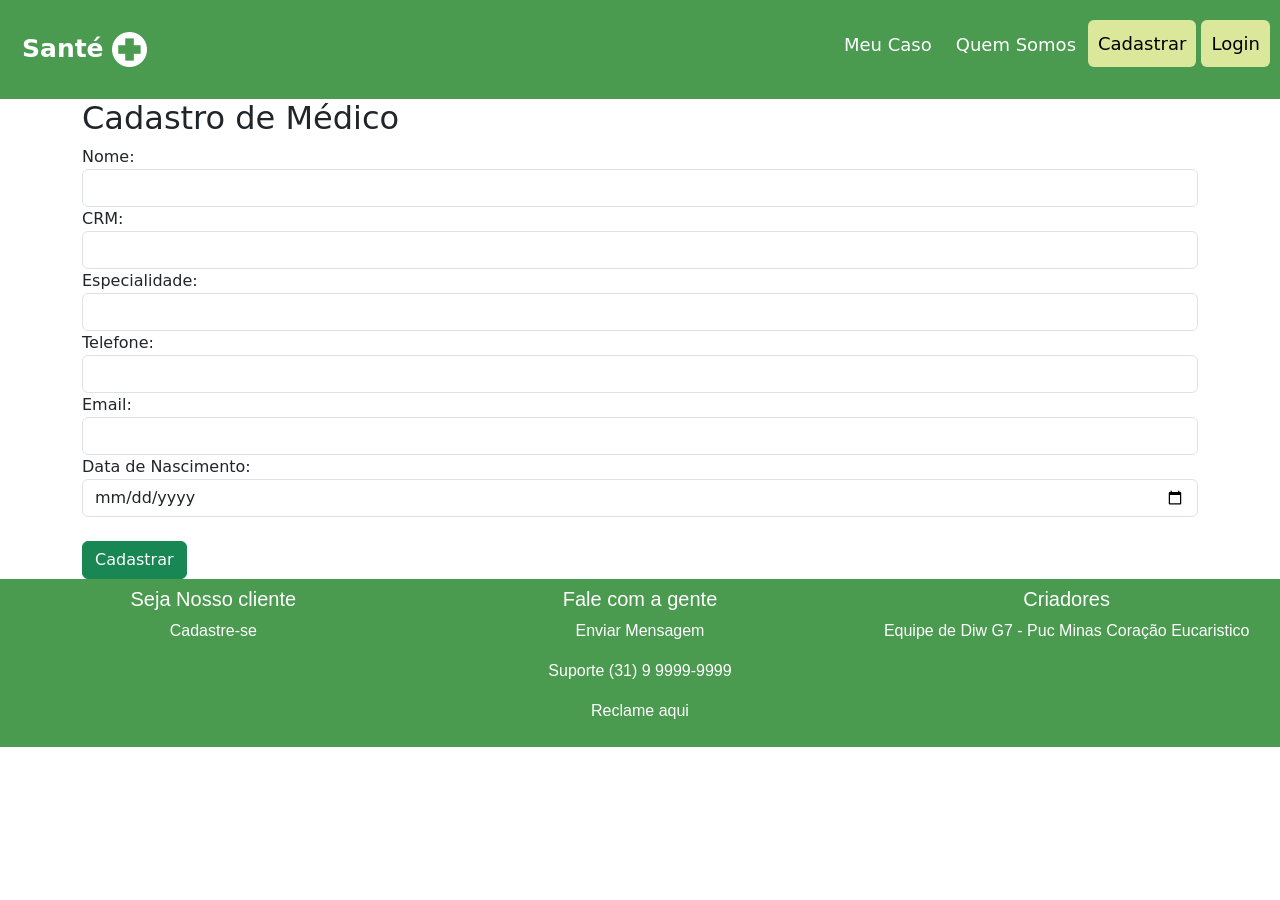
==== codigo/Prototipo/Cadastro_Med.html @ 535616a9 "Adição tela cadastro medico" ====
<!DOCTYPE html>
<html lang="en">
<head>
    <meta charset="UTF-8">
    <meta name="viewport" content="width=device-width, initial-scale=1.0">
    <link href="assets/css/main.css" rel="stylesheet">
    <link href="https://cdn.jsdelivr.net/npm/bootstrap@5.3.3/dist/css/bootstrap.min.css" rel="stylesheet" integrity="sha384-QWTKZyjpPEjISv5WaRU9OFeRpok6YctnYmDr5pNlyT2bRjXh0JMhjY6hW+ALEwIH" crossorigin="anonymous">
    <title>Santé</title>
</head>
<body>
    
    <Header>
        <div class="header">
          <a href="index.html" class="logo">Santé <img src="assets/img/Saude.png" alt="saude" class="img-saude"></a>
          <div class="header-right">
            <a href="#home">Meu Caso</a>
            <a href="#contact">Quem Somos</a>
            <button href="#" type="button" class="btn-verde">Cadastrar</button>
            <button href="#" type="button" class="btn-verde">Login</button>
          </div>
        </div>
    </Header>

    <div class="container">
        <h2>Cadastro de Médico</h2>
        <form>
          <div class="form-group">
            <label for="nome">Nome:</label>
            <input type="text" class="form-control" id="nome" name="nome" required>
          </div>
          <div class="form-group">
            <label for="crm">CRM:</label>
            <input type="text" class="form-control" id="crm" name="crm" required>
          </div>
          <div class="form-group">
            <label for="especialidade">Especialidade:</label>
            <input type="text" class="form-control" id="especialidade" name="especialidade" required>
          </div>
          <div class="form-group">
            <label for="telefone">Telefone:</label>
            <input type="tel" class="form-control" id="telefone" name="telefone" required>
          </div>
          <div class="form-group">
            <label for="email">Email:</label>
            <input type="email" class="form-control" id="email" name="email" required>
          </div>
          <div class="form-group">
            <label for="data_nascimento">Data de Nascimento:</label>
            <input type="date" class="form-control" id="data_nascimento" name="data_nascimento" required>
          </div><br>
          <button type="submit" class="btn btn-success">Cadastrar</button><br>
        </form>
      </div>

    <footer>
        <div class="footer">
          <div class="row g-0 text-center">
  
            <div class="col-6 col-md-4 p-2">
              <h5>Seja Nosso cliente</h5>
              <p>Cadastre-se</p>
            </div>
            <div class="col-6 col-md-4 p-2">
              <h5>Fale com a gente</h5>
              <p>Enviar Mensagem</p>
              <p>Suporte (31) 9 9999-9999</p>
              <p>Reclame aqui</p>
            </div>
            <div class="col-6 col-md-4 p-2">
              <h5>Criadores</h5>
              <p>Equipe de Diw G7 - Puc Minas Coração Eucaristico </p>
            </div>
          </div>
        </div>
      </footer>

    <script src="assets/js/main.js"></script>
</body>
</html>
---- codigo/Prototipo/assets/css/main.css ----
body { 
  margin: 0;
  padding:0;
  border:0;
  font-family: Arial, Helvetica, sans-serif;
}

.header {
  overflow: hidden;
  background-color: #4A9A50;
  padding: 20px 10px;
  color: white;
}

.header a{
  float: left;
  text-align: center;
  padding: 12px;
  text-decoration: none;
  font-size: 18px; 
  line-height: 25px;
  border-radius: 4px;
  color: white;
}

.header a.logo {
  font-size: 25px;
  font-weight: bold;
}

.header a:hover {
  background-color: #3e8042;
}

.header-right {
  float: right;
}

@media screen and (max-width: 500px) {
  .header a {
    float: none;
    display: block;
    text-align: left;
  }

  .header-right {
    float: none;
  }
}

.btn-verde{
  background-color: #DBE89C;
  text-align: center;
  padding: 10px;
  text-decoration: none;
  font-size: 18px; 
  border-radius: 6px;
  border-width: 0px;
  color: black;
}

.btn-verde:hover {
  background-color: #bec988;
}

.footer {
  font-family: Arial, Helvetica, sans-serif;
  width: 100%;
  background-color: #4A9A50;
  color: white;
}
.img-saude{
  width: 35px;
}

.cards{
  background-color: #D1FFD4;
}


.carousel {
  width: 100%;
  overflow: hidden;
}

.carousel-inner {
  display: flex;
  transition: transform 0.5s ease;
}

.carousel-item {
  min-width: 100%;
}

.carousel-item img {
  width: 100%;
  height: auto;
}

/* Botões de navegação */
.carousel-btn {
  cursor: pointer;
  position: absolute;
  top: 50%;
  transform: translateY(-50%);
  background: rgba(255, 255, 255, 0.5);
  padding: 10px;
  border-radius: 50%;
  transition: background 0.3s ease;
}

.carousel-btn:hover {
  background: rgba(255, 255, 255, 0.8);
}

.prev-btn {
  left: 10px;
}

.next-btn {
  right: 10px;
}
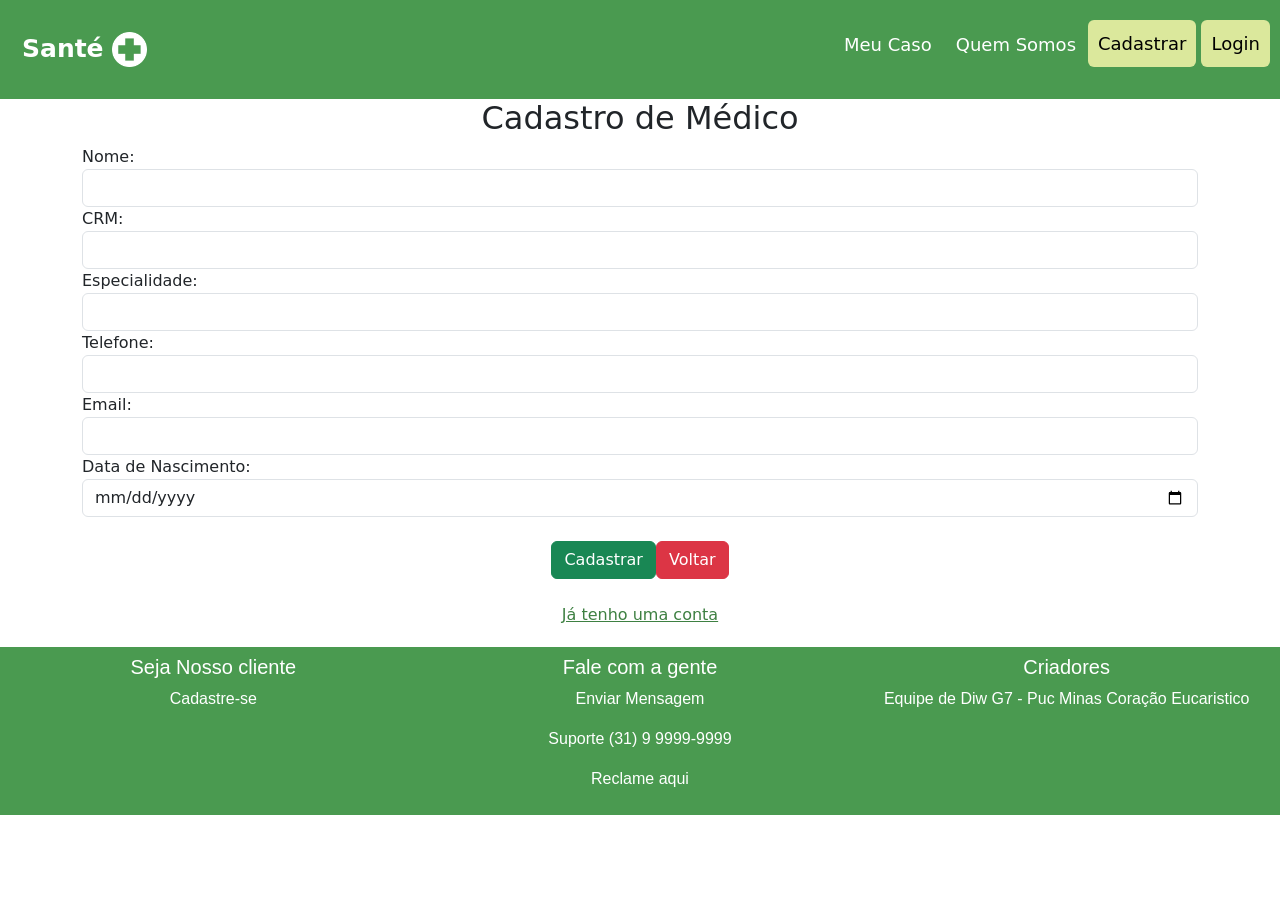
==== commit 749d2afb: "Adição da funcionalidade do cadstro de medico" ====
--- a/codigo/Prototipo/Cadastro_Med.html
+++ b/codigo/Prototipo/Cadastro_Med.html
@@ -4,7 +4,7 @@
     <meta charset="UTF-8">
     <meta name="viewport" content="width=device-width, initial-scale=1.0">
     <link href="assets/css/main.css" rel="stylesheet">
-    <link href="https://cdn.jsdelivr.net/npm/bootstrap@5.3.3/dist/css/bootstrap.min.css" rel="stylesheet" integrity="sha384-QWTKZyjpPEjISv5WaRU9OFeRpok6YctnYmDr5pNlyT2bRjXh0JMhjY6hW+ALEwIH" crossorigin="anonymous">
+    <link href="assets/css/bootstrap.min.css" rel="stylesheet">
     <title>Santé</title>
 </head>
 <body>
@@ -22,8 +22,8 @@
     </Header>
 
     <div class="container">
-        <h2>Cadastro de Médico</h2>
         <form>
+          <h2 class="d-flex justify-content-center">Cadastro de Médico</h2>
           <div class="form-group">
             <label for="nome">Nome:</label>
             <input type="text" class="form-control" id="nome" name="nome" required>
@@ -48,12 +48,17 @@
             <label for="data_nascimento">Data de Nascimento:</label>
             <input type="date" class="form-control" id="data_nascimento" name="data_nascimento" required>
           </div><br>
-          <button type="submit" class="btn btn-success">Cadastrar</button><br>
+          <div class="d-flex justify-content-center">
+            <a href=""><button type="submit" onclick="armazenaDados()" class="btn btn-success">Cadastrar</button></a>
+            <a href="index.html" ><button class="btn btn-danger">Voltar</button></a>
+          </div>
+          <br><a href="#" class="d-flex justify-content-center link" >Já tenho uma conta</a>
         </form>
       </div>
+      
 
     <footer>
-        <div class="footer">
+        <div class="footer ">
           <div class="row g-0 text-center">
   
             <div class="col-6 col-md-4 p-2">
--- a/codigo/Prototipo/assets/css/main.css
+++ b/codigo/Prototipo/assets/css/main.css
@@ -1,10 +1,13 @@
+/*Inicio formatação body*/
 body { 
   margin: 0;
   padding:0;
   border:0;
   font-family: Arial, Helvetica, sans-serif;
 }
+/*Fim formatação body*/
 
+/*Inicio formatação do header*/
 .header {
   overflow: hidden;
   background-color: #4A9A50;
@@ -30,6 +33,7 @@
 
 .header a:hover {
   background-color: #3e8042;
+  color: white;
 }
 
 .header-right {
@@ -47,7 +51,9 @@
     float: none;
   }
 }
+/* Fim formatação do header*/
 
+/*Inicio botão inscrição*/
 .btn-verde{
   background-color: #DBE89C;
   text-align: center;
@@ -62,13 +68,8 @@
 .btn-verde:hover {
   background-color: #bec988;
 }
+/*Fim botão inscrição*/
 
-.footer {
-  font-family: Arial, Helvetica, sans-serif;
-  width: 100%;
-  background-color: #4A9A50;
-  color: white;
-}
 .img-saude{
   width: 35px;
 }
@@ -77,7 +78,7 @@
   background-color: #D1FFD4;
 }
 
-
+/* Inicio carrosel*/
 .carousel {
   width: 100%;
   overflow: hidden;
@@ -97,7 +98,6 @@
   height: auto;
 }
 
-/* Botões de navegação */
 .carousel-btn {
   cursor: pointer;
   position: absolute;
@@ -119,4 +119,24 @@
 
 .next-btn {
   right: 10px;
-}+}
+/*Fim Carrosel*/
+
+.link{
+  color: #3e8042;
+}
+
+.link:hover{
+  color: #4A9A50;
+}
+
+/*Inicio footer*/
+.footer {
+  font-family: Arial, Helvetica, sans-serif;
+  width: 100%;
+  background-color: #4A9A50;
+  color: white;
+  bottom: 0;
+  margin-top: 20px;
+}
+/*Fim footer*/
